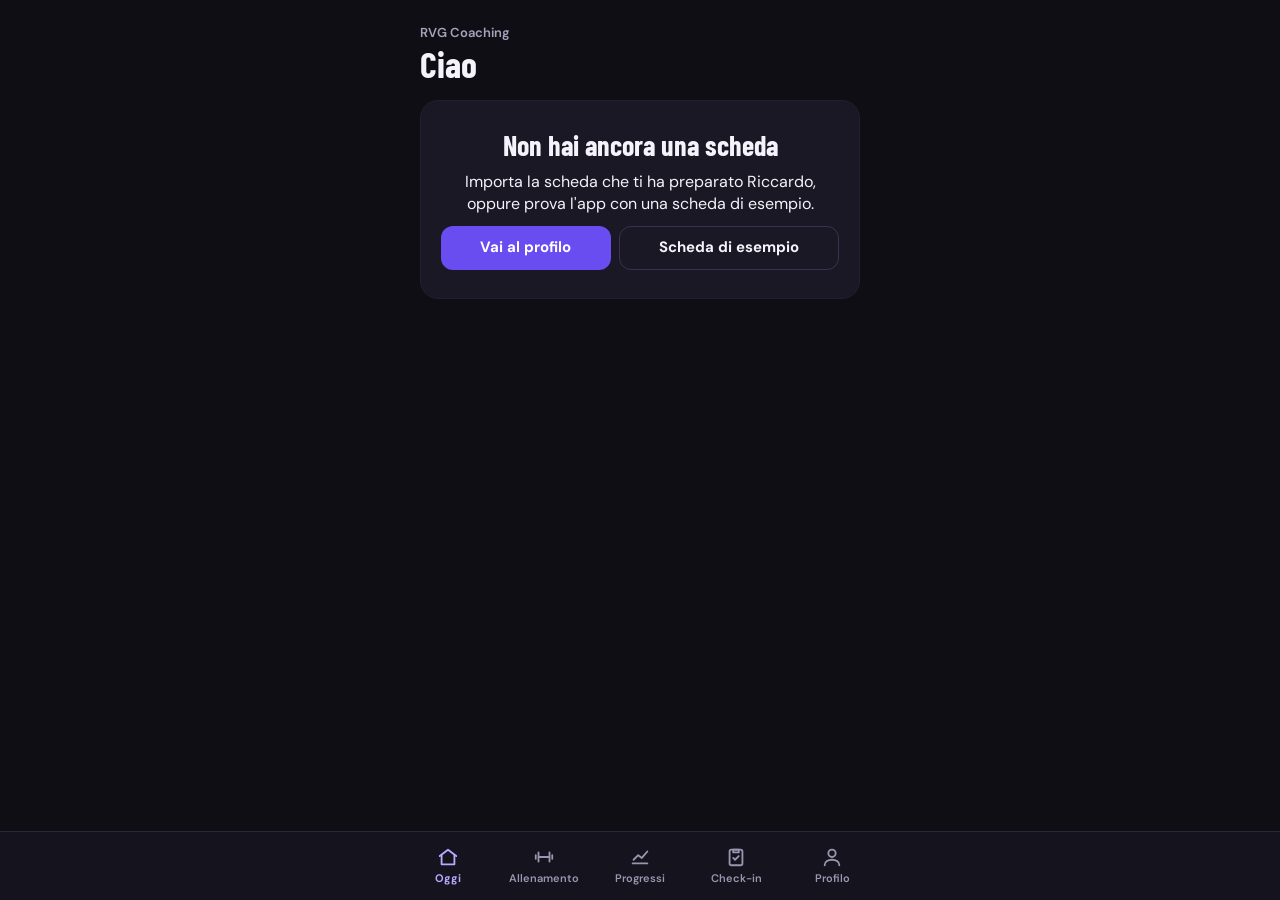
==== index.html @ db29c50b "Add files via upload" ====
<!DOCTYPE html>
<html lang="it" data-tema="originale">
<head>
<meta charset="utf-8">
<meta name="viewport" content="width=device-width, initial-scale=1, viewport-fit=cover">
<!-- colore della barra del browser sul telefono: cambia con lo stile scelto (js/temi.js) -->
<meta name="theme-color" content="#0F0E14">
<title>RVG Coaching</title>
<link rel="manifest" href="manifest.json">
<link rel="icon" href="icon-192.png">
<link rel="apple-touch-icon" href="icon-192.png">
<!-- per iPhone/iPad quando l'app è aggiunta alla schermata Home -->
<meta name="apple-mobile-web-app-capable" content="yes">
<meta name="mobile-web-app-capable" content="yes">
<meta name="apple-mobile-web-app-title" content="RVG Coaching">
<meta name="apple-mobile-web-app-status-bar-style" content="black-translucent">
<meta name="description" content="La tua scheda di allenamento: registra le serie, guarda i progressi e manda il check-in al coach.">
<link rel="stylesheet" href="css/base.css">
<link rel="stylesheet" href="css/temi.css">
</head>
<body>
<main id="app"></main>
<nav class="schede" aria-label="Sezioni"><div class="dentro" id="schede"></div></nav>
<!-- finestra per conferme e modifiche -->
<div id="modale"></div>
<!-- avvisi temporanei (es. "Scheda importata"); role="status" li fa leggere ai lettori di schermo -->
<div id="avviso" role="status" aria-live="polite"></div>
<input type="file" id="scegliFile" accept="application/json,.json" hidden>
<!-- type="module": il file può importare funzioni dagli altri file in js/ -->
<script type="module" src="js/app.js"></script>
</body>
</html>
---- css/base.css ----
/* BASE: forma e disposizione di tutto, uguali per ogni stile.
   I colori, i caratteri e gli angoli NON sono scritti qui: si usano delle "variabili"
   (es. var(--sfondo)) che ogni stile definisce nel file temi.css.
   Così cambiare stile vuol dire cambiare solo i valori delle variabili. */

/* ---------- caratteri (file nella cartella fonts/, si scaricano solo quelli dello stile in uso) ---------- */
@font-face { font-family: 'DM Sans'; src: url('../fonts/dm-sans-latin-variabile.woff2') format('woff2'); font-weight: 100 1000; font-display: swap; }
@font-face { font-family: 'Barlow Condensed'; src: url('../fonts/barlow-condensed-latin-700.woff2') format('woff2'); font-weight: 700; font-display: swap; }
@font-face { font-family: 'Zen Kaku Gothic New'; src: url('../fonts/zen-kaku-gothic-new-latin-400.woff2') format('woff2'); font-weight: 400; font-display: swap; }
@font-face { font-family: 'Zen Kaku Gothic New'; src: url('../fonts/zen-kaku-gothic-new-latin-700.woff2') format('woff2'); font-weight: 700; font-display: swap; }
/* Yuji Boku è un carattere a pennello: bello per i titoli, ma il suo "1" si confonde con il "7".
   Per questo le cifre (U+0030-0039) sono escluse: i numeri usano il carattere successivo dell'elenco. */
@font-face { font-family: 'Yuji Boku'; src: url('../fonts/yuji-boku-latin-400.woff2') format('woff2'); font-weight: 400; font-display: swap; unicode-range: U+0020-002F, U+003A-024F, U+2000-206F; }
/* i 7 caratteri giapponesi usati dallo stile Inchiostro (一二三四五力済): "unicode-range" dice al browser
   di usare questo file solo per quei caratteri */
@font-face { font-family: 'Yuji Boku'; src: url('../fonts/yuji-boku-kanji.woff2') format('woff2'); font-weight: 400; font-display: swap; unicode-range: U+4E00, U+4E8C, U+4E09, U+56DB, U+4E94, U+529B, U+6E08; }
@font-face { font-family: 'Cinzel'; src: url('../fonts/cinzel-latin-variabile.woff2') format('woff2'); font-weight: 400 900; font-display: swap; }
@font-face { font-family: 'Barlow Semi Condensed'; src: url('../fonts/barlow-semi-condensed-latin-400.woff2') format('woff2'); font-weight: 400; font-display: swap; }
@font-face { font-family: 'Barlow Semi Condensed'; src: url('../fonts/barlow-semi-condensed-latin-700.woff2') format('woff2'); font-weight: 700; font-display: swap; }
@font-face { font-family: 'Bangers'; src: url('../fonts/bangers-latin-400.woff2') format('woff2'); font-weight: 400; font-display: swap; }
@font-face { font-family: 'Nunito Sans'; src: url('../fonts/nunito-sans-latin-variabile.woff2') format('woff2'); font-weight: 200 1000; font-display: swap; }

/* ---------- pagina ---------- */
*, *::before, *::after { box-sizing: border-box; }
html { -webkit-text-size-adjust: 100%; }
body {
  margin: 0;
  background: var(--sfondo);
  background-image: var(--trama, none);
  color: var(--testo);
  font-family: var(--f-testo);
  font-size: 16px;
  line-height: 1.4;
  -webkit-tap-highlight-color: transparent;
}
body.con-modale { overflow: hidden; }
h1, h2, p { margin: 0; }
button, input, select, textarea { font: inherit; color: inherit; }
button { cursor: pointer; }
a { color: var(--accento-testo); }

/* nascosto alla vista ma letto dai lettori di schermo */
.sr-only { position: absolute; width: 1px; height: 1px; overflow: hidden; clip-path: inset(50%); white-space: nowrap; }

/* il contorno che compare quando ci si muove con la tastiera */
:focus-visible { outline: 3px solid var(--accento-testo); outline-offset: 2px; }

/* lo schermo dell'app: una colonna larga al massimo come un telefono grande */
#app {
  max-width: 480px;
  margin: 0 auto;
  padding: calc(24px + env(safe-area-inset-top)) 20px calc(104px + env(safe-area-inset-bottom));
  display: flex;
  flex-direction: column;
  gap: 16px;
  min-height: 100vh;
}

/* ---------- testi ---------- */
.intestazione { display: flex; flex-direction: column; gap: 2px; }
.sopra { font-size: 13px; color: var(--tenue); font-weight: 600; letter-spacing: var(--lettere-sopra, 0); text-transform: var(--maiuscolo-sopra, none); }
h1 { font-family: var(--f-titoli); font-size: var(--misura-h1, 36px); font-weight: var(--peso-titoli); letter-spacing: var(--lettere-titoli, 0); text-transform: var(--maiuscolo, none); line-height: 1.1; }
h2 { font-family: var(--f-titoli); font-size: var(--misura-h2, 28px); font-weight: var(--peso-titoli); letter-spacing: var(--lettere-titoli, 0); line-height: 1.15; }
.decoro-titolo { display: none; }
.titolo-sezione { font-size: 20px; margin-top: 8px; }
.tenue { color: var(--tenue); }
.piccolo { font-size: 13px; }
.forte { font-weight: 700; }
.centrato { text-align: center; }
.accento { color: var(--accento-testo); font-weight: 700; }
.positivo { color: var(--positivo); font-weight: 700; }
.avviso { color: var(--avviso); font-weight: 700; }
.etichetta { font-size: 12px; font-weight: 700; color: var(--accento-testo); letter-spacing: 1.5px; text-transform: uppercase; }
.numero-grande { font-family: var(--f-titoli); font-size: 28px; font-weight: var(--peso-titoli); line-height: 1.1; }
.numero-grande.record { color: var(--record); }
.numero-enorme { font-family: var(--f-titoli); font-size: 40px; font-weight: var(--peso-titoli); line-height: 1; }

/* ---------- schede (i riquadri) ---------- */
.scheda {
  background: var(--sup);
  border: var(--bordo-scheda);
  border-radius: var(--raggio);
  padding: 16px;
  display: flex;
  flex-direction: column;
  gap: 10px;
  clip-path: var(--taglio, none);
}
.scheda.in-evidenza { border: var(--bordo-evidenza, var(--bordo-scheda)); box-shadow: var(--ombra-evidenza, none); padding: 18px; gap: 12px; }
.scheda.vuoto { text-align: center; padding: 28px 20px; }

/* ---------- bottoni ---------- */
.bottone {
  min-height: 44px;
  padding: 0 16px;
  border-radius: var(--raggio-p);
  border: var(--bordo-bottone);
  background: transparent;
  color: var(--testo);
  font-weight: 700;
  font-size: 15px;
  display: inline-flex;
  align-items: center;
  justify-content: center;
  gap: 8px;
  text-decoration: none;
  text-align: center;
}
.bottone.primario { background: var(--accento); color: var(--su-accento); border: var(--bordo-primario, 0); clip-path: var(--taglio-p, none); }
.bottone.grande { min-height: 54px; width: 100%; font-size: 16px; font-family: var(--f-bottone, inherit); letter-spacing: var(--lettere-bottone, 0); font-weight: var(--peso-bottone, 700); box-shadow: var(--ombra-bottone, none); }
.bottone.primario.grande { font-size: var(--misura-bottone, 16px); }
.bottone.piccolo { min-height: 44px; font-size: 14px; padding: 0 12px; }
.bottone.pericolo { color: var(--pericolo); border-color: var(--pericolo); }
.bottone.salvato { background: var(--ok); color: var(--su-ok); }
.riga-bottoni { display: flex; gap: 8px; flex-wrap: wrap; justify-content: center; }
.riga-bottoni .bottone { flex: 1 1 auto; }
.colonna-bottoni { display: flex; flex-direction: column; gap: 8px; }

/* ---------- campi ---------- */
.campo {
  height: 44px;
  min-width: 0;
  width: 100%;
  border-radius: var(--raggio-p);
  border: var(--bordo-campo);
  background: var(--sfondo-campo);
  color: var(--testo);
  font-size: 17px;
  font-weight: 700;
  text-align: center;
  padding: 0 4px;
}
.campo::placeholder { color: var(--segnaposto); font-weight: 600; opacity: 1; }
.campo[aria-invalid="true"] { border-color: var(--pericolo); color: var(--pericolo); }
.campo.largo { height: 48px; font-size: 18px; padding: 0 14px; }
.campo.sinistra { text-align: left; }
.campo.testo { height: auto; text-align: left; font-size: 15px; font-weight: 400; padding: 10px 12px; resize: vertical; line-height: 1.4; }
.campo.scelta { width: auto; text-align: left; font-size: 14px; padding: 0 10px; }
.campo.scelta.larga { width: 100%; height: 48px; font-size: 15px; }
.etichetta-campo { font-size: 14px; font-weight: 700; display: flex; flex-direction: column; gap: 6px; }
.riga-campo { display: flex; align-items: center; gap: 10px; }

/* ---------- Oggi ---------- */
.striscia-giorni { display: grid; gap: 8px; }
.giorno {
  background: var(--sup);
  border: var(--bordo-scheda);
  border-radius: var(--raggio-p);
  color: var(--testo);
  padding: 8px 2px;
  min-height: 78px;
  display: flex;
  flex-direction: column;
  align-items: center;
  justify-content: center;
  gap: 1px;
  clip-path: var(--taglio-p, none);
}
.giorno-stato { font-size: 11px; font-weight: 700; letter-spacing: 1px; text-transform: uppercase; color: var(--tenue); min-height: 14px; }
.giorno-numero { font-family: var(--f-titoli); font-size: 22px; font-weight: var(--peso-titoli); line-height: 1.1; }
.giorno-nome { font-size: 11px; color: var(--tenue); max-width: 100%; overflow: hidden; text-overflow: ellipsis; white-space: nowrap; }
.giorno.attuale { background: var(--accento); color: var(--su-accento); border-color: var(--accento); }
.giorno.attuale .giorno-stato, .giorno.attuale .giorno-nome { color: var(--su-accento); }
.giorno.fatto .giorno-stato { color: var(--positivo); }
.elenco-esercizi { display: flex; flex-direction: column; gap: 6px; }
.riga-esercizio { display: flex; justify-content: space-between; gap: 12px; font-size: 15px; }
.riga-esercizio span:last-child { white-space: nowrap; }
.nota-coach { display: flex; gap: 12px; background: var(--sup2); border-radius: var(--raggio-p); padding: 14px; clip-path: var(--taglio-p, none); }
.nota-coach p { font-size: 14px; line-height: 1.45; }
.nota-titolo { font-weight: 700; margin-bottom: 2px; }
.sigillo { width: 38px; height: 38px; flex-shrink: 0; border-radius: var(--raggio-sigillo, 50%); background: var(--sfondo-sigillo); color: var(--testo-sigillo); border: var(--bordo-sigillo, 0); display: flex; align-items: center; justify-content: center; font-family: var(--f-titoli); font-weight: 700; font-size: 18px; }
.due-tessere { display: grid; grid-template-columns: repeat(2, minmax(0, 1fr)); gap: 12px; }
.tessera { background: var(--sup); border: var(--bordo-scheda); border-radius: var(--raggio-p); padding: 14px; color: var(--testo); text-align: left; display: flex; flex-direction: column; gap: 3px; clip-path: var(--taglio-p, none); }

/* ---------- Allenamento ---------- */
.testa-allenamento { display: flex; flex-direction: column; gap: 12px; }
.testa-riga { display: flex; justify-content: space-between; align-items: flex-end; gap: 12px; }
.avanzamento { display: flex; flex-direction: column; gap: 6px; }
.avanzamento-conto { font-family: var(--f-titoli); font-size: 20px; font-weight: var(--peso-titoli); color: var(--accento-testo); }
.barra { height: 8px; border-radius: var(--raggio-barra, 4px); background: var(--sup2); overflow: hidden; }
.barra span { display: block; height: 100%; background: var(--accento-vivo, var(--accento)); border-radius: inherit; transition: width .25s; }
.pillole { display: flex; gap: 8px; overflow-x: auto; padding-bottom: 2px; }
.pillola { min-height: 44px; padding: 0 14px; border-radius: var(--raggio-pillola, 22px); border: var(--bordo-bottone); background: transparent; color: var(--testo); font-size: 14px; font-weight: 600; white-space: nowrap; flex-shrink: 0; }
.pillola.attiva { background: var(--accento); color: var(--su-accento); border-color: var(--accento); font-weight: 700; }
.pillola.fatta:not(.attiva) { color: var(--positivo); }
.elenco-voci { display: flex; flex-direction: column; gap: 10px; }
.voce { background: var(--sup); border: var(--bordo-scheda); border-radius: var(--raggio); clip-path: var(--taglio, none); }
.voce.aperta { border: var(--bordo-aperta, var(--bordo-scheda)); box-shadow: var(--ombra-aperta, none); background: var(--sup-aperta, var(--sup)); }
.voce-testa { width: 100%; min-height: 64px; padding: 10px 14px; background: transparent; border: 0; color: var(--testo); display: flex; align-items: center; gap: 12px; text-align: left; }
.voce-numero { width: 32px; height: 32px; flex-shrink: 0; border-radius: var(--raggio-sigillo, 50%); background: var(--sup2); border: var(--bordo-numero, 0); display: flex; align-items: center; justify-content: center; font-family: var(--f-titoli); font-size: 15px; font-weight: 700; }
.voce.completa .voce-numero { background: var(--ok); color: var(--su-ok); border-color: var(--ok); }
.voce-testi { flex-grow: 1; min-width: 0; display: flex; flex-direction: column; gap: 2px; }
.voce-nome { font-size: 15px; font-weight: 700; }
.voce-riassunto { font-size: 13px; color: var(--tenue); }
.voce-freccia { font-size: 20px; color: var(--tenue); font-weight: 700; }
.voce-corpo { padding: 0 14px 16px; display: flex; flex-direction: column; gap: 10px; }
.nota-in-scheda { background: var(--sup2); border-radius: var(--raggio-p); padding: 10px 12px; font-size: 14px; line-height: 1.4; }
.nota-in-scheda strong { color: var(--avviso); }
.serie { display: grid; grid-template-columns: 30px minmax(0, 1fr) minmax(0, 1fr) minmax(0, 1fr) 48px; gap: 8px; align-items: center; }
.serie.testata { font-size: 11px; font-weight: 700; letter-spacing: 1px; text-transform: uppercase; color: var(--tenue); text-align: center; }
.serie.testata span:first-child { text-align: left; }
.serie-numero { font-family: var(--f-titoli); font-size: 20px; font-weight: 700; color: var(--tenue); }
.serie.fatta .campo { background: var(--sfondo-campo-fatto); }
.spunta { width: 48px; height: 44px; border-radius: var(--raggio-spunta, var(--raggio-p)); border: var(--bordo-spunta); background: transparent; color: var(--segnaposto); display: flex; align-items: center; justify-content: center; font-family: var(--f-titoli); font-size: 20px; }
.serie.fatta .spunta { background: var(--ok); color: var(--su-ok); border-color: var(--ok); transform: var(--rotazione-fatto, none); }
.suggerimento { border-radius: var(--raggio-p); padding: 10px 12px; font-size: 13px; font-weight: 700; }
.suggerimento.su { background: var(--sfondo-su); color: var(--testo-su); }
.suggerimento.giu { background: var(--sfondo-giu); color: var(--testo-giu); }
.griglia-modulo { display: grid; grid-template-columns: repeat(3, minmax(0, 1fr)); gap: 10px; }
.griglia-modulo label { font-size: 13px; font-weight: 700; display: flex; flex-direction: column; gap: 4px; }

/* indicatore a cerchio (stile Inchiostro) e a rotta (stile Avventura) */
.cerchio { width: 76px; height: 76px; position: relative; display: flex; align-items: center; justify-content: center; font-family: var(--f-titoli); font-size: 18px; margin-left: auto; }
.cerchio svg { position: absolute; inset: 0; transform: rotate(-100deg); }
.cerchio-fondo { fill: none; stroke: var(--sup2); stroke-width: 6; }
.cerchio-pieno { fill: none; stroke: var(--testo); stroke-width: 7; stroke-linecap: round; }
.cerchio span { position: relative; }
.rotta { display: flex; flex-direction: column; gap: 2px; }
.rotta-conto { font-family: var(--f-titoli); font-size: 24px; letter-spacing: 1px; color: var(--avviso-su-fascia, var(--accento-testo)); align-self: flex-end; }
.rotta-linea { position: relative; height: 30px; }
.rotta-linea::before { content: ''; position: absolute; left: 0; right: 24px; top: 15px; border-top: 2px dashed var(--rotta-vuota); }
.rotta-fatta { position: absolute; left: 0; top: 15px; height: 2px; background: var(--rotta-piena); }
.rotta-nave { position: absolute; top: 0; width: 28px; height: 28px; transition: left .3s; }
.rotta-arrivo { position: absolute; right: 0; top: 4px; color: var(--rotta-piena); }

/* ---------- Progressi ---------- */
.testa-grafico { display: flex; justify-content: space-between; align-items: flex-end; gap: 12px; }
.grafico { width: 100%; height: auto; display: block; }
.grafico .griglia { stroke: var(--bordo-griglia); stroke-width: 1; }
.grafico .asse { fill: var(--tenue); font-size: 10px; font-family: var(--f-testo); font-weight: 600; }
.grafico .linea-grafico { fill: none; stroke: var(--linea-grafico); stroke-width: var(--spessore-grafico, 2.5); stroke-linejoin: round; stroke-linecap: round; stroke-dasharray: var(--tratto-grafico, none); }
.grafico .segno-record { fill: var(--record); stroke: var(--sup); stroke-width: 2; }
.grafico .segno-record.linea { fill: none; stroke: var(--record); stroke-width: 4; stroke-linecap: round; }
.grafico .segno-oggi { fill: var(--segno-oggi); stroke: var(--bordo-segno-oggi, var(--sup)); stroke-width: 2; }
.legenda { display: flex; flex-wrap: wrap; align-items: center; gap: 6px 8px; font-size: 12px; color: var(--tenue); }
.punto { width: 10px; height: 10px; border-radius: 50%; display: inline-block; }
.punto.record { background: var(--record); }
.punto.oggi { background: var(--segno-oggi); border: 2px solid var(--bordo-segno-oggi, var(--segno-oggi)); margin-left: 8px; }
.elenco-storia { padding: 4px 16px; gap: 0; }
.riga-storia { display: flex; justify-content: space-between; gap: 12px; padding: 12px 0; font-size: 14px; border-bottom: 1px solid var(--bordo-griglia); }
.riga-storia:last-child { border-bottom: 0; }
.riga-storia span:last-child { text-align: right; }

/* ---------- Check-in ---------- */
.voti { gap: 16px; }
.voto { display: flex; flex-direction: column; gap: 8px; }
.voto-testa { display: flex; justify-content: space-between; align-items: baseline; gap: 8px; font-size: 14px; }
.voto-bottoni { display: grid; grid-template-columns: repeat(5, minmax(0, 1fr)); gap: 8px; }
.voto-bottone { height: 44px; border-radius: var(--raggio-pillola, var(--raggio-p)); border: var(--bordo-campo); background: var(--sfondo-campo); color: var(--testo); font-family: var(--f-titoli); font-size: 19px; font-weight: 700; }
.voto-bottone.scelto { background: var(--accento); color: var(--su-accento); border-color: var(--accento); }

/* ---------- Profilo ---------- */
.stili { display: grid; grid-template-columns: repeat(2, minmax(0, 1fr)); gap: 10px; }
.stile { background: var(--sup); border: var(--bordo-scheda); border-radius: var(--raggio-p); padding: 12px; color: var(--testo); text-align: left; display: flex; flex-direction: column; gap: 6px; min-height: 108px; }
.stile.scelto { outline: 3px solid var(--accento-testo); outline-offset: 1px; }
.stile-colori { display: flex; height: 26px; border-radius: 6px; overflow: hidden; border: 1px solid var(--bordo-griglia); }
.stile-colori span { flex: 1; }
.stile-nome { font-weight: 700; font-size: 15px; }
.stile-descrizione { font-size: 12px; color: var(--tenue); line-height: 1.3; }

/* ---------- barra in basso ---------- */
.schede {
  position: fixed; left: 0; right: 0; bottom: 0; z-index: 5;
  background: var(--sfondo-nav);
  border-top: var(--bordo-nav);
  padding-bottom: env(safe-area-inset-bottom);
}
.schede .dentro { max-width: 480px; margin: 0 auto; display: grid; grid-template-columns: repeat(5, minmax(0, 1fr)); height: 68px; }
.tab { background: transparent; border: 0; color: var(--nav-testo); font-size: 11px; font-weight: 600; display: flex; flex-direction: column; align-items: center; justify-content: center; gap: 3px; letter-spacing: var(--lettere-nav, 0); text-transform: var(--maiuscolo-nav, none); padding: 0 2px; }
.tab.attiva { color: var(--nav-attivo); font-weight: 700; }

/* ---------- finestra sopra l'app ---------- */
.velo { position: fixed; inset: 0; background: rgba(0, 0, 0, .6); z-index: 20; }
.finestra {
  position: fixed; left: 50%; bottom: 0; transform: translateX(-50%); z-index: 21;
  width: 100%; max-width: 480px; max-height: 90vh; overflow-y: auto;
  background: var(--sup-finestra, var(--sup)); color: var(--testo);
  border: var(--bordo-scheda); border-bottom: 0;
  border-radius: var(--raggio) var(--raggio) 0 0;
  padding: 22px 20px calc(22px + env(safe-area-inset-bottom));
  display: flex; flex-direction: column; gap: 14px;
}
.finestra h2 { font-size: 24px; }
.finestra form { display: flex; flex-direction: column; gap: 14px; }

/* ---------- avvisi temporanei ---------- */
#avviso {
  position: fixed; left: 50%; bottom: calc(84px + env(safe-area-inset-bottom)); transform: translateX(-50%) translateY(20px);
  z-index: 30; width: calc(100% - 32px); max-width: 448px;
  background: var(--testo); color: var(--sfondo);
  border-radius: 12px; padding: 12px 14px; font-size: 14px; font-weight: 600;
  display: flex; align-items: center; justify-content: space-between; gap: 12px;
  opacity: 0; pointer-events: none; transition: opacity .2s, transform .2s;
}
#avviso.visibile { opacity: 1; transform: translateX(-50%); pointer-events: auto; }
#avviso .bottone { border: 2px solid var(--sfondo); color: var(--sfondo); flex-shrink: 0; }
/* con una finestra aperta l'avviso si nasconde, per non coprirne i bottoni */
body.con-modale #avviso { display: none; }

/* chi ha chiesto al telefono "meno animazioni" non le vede */
@media (prefers-reduced-motion: reduce) { * { transition: none !important; } }
---- css/temi.css ----
/* GLI STILI: ogni blocco [data-tema="…"] dà un valore alle variabili usate in base.css.
   Lo stile attivo è scritto sull'elemento <html> (lo fa applicaTema in js/temi.js).
   In fondo a ogni blocco ci sono le poche decorazioni proprie di quello stile. */

/* ================= ORIGINALE: scuro con il viola RVG ================= */
:root, [data-tema="originale"] {
  --sfondo: #0F0E14; --sup: #1A1824; --sup2: #24212F;
  --testo: #F4F2FA; --tenue: #A8A3BA; --segnaposto: #8580A0;
  --accento: #6A4DF0; --su-accento: #FFFFFF; --accento-testo: #B9A8FF; --accento-vivo: #8E72FF;
  --ok: #44D19A; --su-ok: #0F0E14; --positivo: #44D19A; --avviso: #FFB347; --pericolo: #FF8A7A; --record: #FFB347;
  --f-titoli: 'Barlow Condensed', 'Arial Narrow', sans-serif; --f-testo: 'DM Sans', system-ui, sans-serif; --peso-titoli: 700;
  --raggio: 18px; --raggio-p: 12px;
  --bordo-scheda: 1px solid #221F2E; --bordo-evidenza: 1px solid #3A3350; --bordo-aperta: 1px solid #4B3D7A;
  --bordo-bottone: 1px solid #3A3350; --bordo-campo: 1px solid #2E2A3D; --bordo-spunta: 1px solid #3A3350;
  --sfondo-campo: #24212F; --sfondo-campo-fatto: #1C2A24;
  --sfondo-sigillo: #2E2A3D; --testo-sigillo: #FFB347;
  --sfondo-su: #16302A; --testo-su: #5BE3AC; --sfondo-giu: #3A2416; --testo-giu: #FFB347;
  --bordo-griglia: #2A2738; --linea-grafico: #8E72FF; --segno-oggi: #F4F2FA;
  --sfondo-nav: #15131D; --bordo-nav: 1px solid #2A2738; --nav-testo: #9B95B0; --nav-attivo: #B9A8FF;
}

/* ================= INCHIOSTRO: pennello nero su carta ================= */
[data-tema="inchiostro"] {
  --sfondo: #F3EEE3; --sup: #F8F4EB; --sup2: #E9E1D0;
  --testo: #141210; --tenue: #5A554D; --segnaposto: #7D766A;
  --accento: #141210; --su-accento: #F3EEE3; --accento-testo: #B3261E; --accento-vivo: #141210;
  --ok: #B3261E; --su-ok: #F3EEE3; --positivo: #B3261E; --avviso: #B3261E; --pericolo: #B3261E; --record: #B3261E;
  --f-titoli: 'Yuji Boku', 'Zen Kaku Gothic New', system-ui, sans-serif; --f-testo: 'Zen Kaku Gothic New', system-ui, sans-serif; --peso-titoli: 400;
  --misura-h1: 40px; --lettere-sopra: 2px; --maiuscolo-sopra: uppercase;
  --raggio: 2px; --raggio-p: 2px; --raggio-sigillo: 3px; --raggio-pillola: 2px;
  --bordo-scheda: 1px solid #CFC6B4; --bordo-evidenza: 2px solid #141210; --bordo-aperta: 2px solid #141210;
  --bordo-bottone: 1.5px solid #141210; --bordo-campo: 1.5px solid #141210; --bordo-spunta: 2px solid #141210;
  --bordo-numero: 1.5px solid #141210;
  --sfondo-campo: transparent; --sfondo-campo-fatto: #EBE3D2;
  --sfondo-sigillo: transparent; --testo-sigillo: #B3261E; --bordo-sigillo: 2px solid #B3261E;
  --sfondo-su: #F4DAD4; --testo-su: #7E1A14; --sfondo-giu: #E4DED2; --testo-giu: #3D3830;
  --bordo-griglia: #DCD3C2; --linea-grafico: #141210; --spessore-grafico: 3.5; --segno-oggi: #F3EEE3; --bordo-segno-oggi: #141210;
  --sfondo-nav: #EDE6D8; --bordo-nav: 2px solid #141210; --nav-testo: #5A554D; --nav-attivo: #B3261E;
  --lettere-bottone: 1px; --rotazione-fatto: rotate(-6deg);
}
[data-tema="inchiostro"] .voce-numero { background: transparent; }
/* i numeri grandi usano il carattere del testo (vedi nota su Yuji Boku in base.css): in grassetto si leggono meglio */
[data-tema="inchiostro"] .numero-grande, [data-tema="inchiostro"] .numero-enorme, [data-tema="inchiostro"] .cerchio, [data-tema="inchiostro"] .serie-numero, [data-tema="inchiostro"] .voto-bottone { font-weight: 700; }
[data-tema="inchiostro"] .intestazione { position: relative; }
/* pennellata sotto il titolo: un piccolo disegno SVG usato come sfondo */
[data-tema="inchiostro"] .decoro-titolo {
  display: block; width: 170px; height: 12px;
  background: url("data:image/svg+xml,%3Csvg xmlns='http://www.w3.org/2000/svg' viewBox='0 0 170 12'%3E%3Cpath d='M2 8C40 3 90 2 168 5L166 8C100 7 50 8 4 10Z' fill='%23141210'/%3E%3C/svg%3E") no-repeat left center / contain;
}
/* timbro rosso con il carattere "forza" accanto al saluto */
[data-tema="inchiostro"] #app[data-vista="oggi"] .intestazione::after {
  content: '力'; position: absolute; right: 0; top: 4px; width: 46px; height: 46px;
  background: #B3261E; color: #F3EEE3; border-radius: 4px; transform: rotate(-4deg);
  display: flex; align-items: center; justify-content: center; font-family: 'Yuji Boku', serif; font-size: 26px;
}

/* ================= DARK FANTASY: nero ferro e rosso sangue ================= */
[data-tema="dark"] {
  --sfondo: #0B0A0A; --sup: #18171A; --sup2: #252428; --sup-aperta: #1E1D21;
  /* trama a tratteggio diagonale, come le ombre dei fumetti */
  --trama: repeating-linear-gradient(135deg, rgba(236, 230, 218, .025) 0px, rgba(236, 230, 218, .025) 1px, transparent 1px, transparent 6px);
  --testo: #ECE6DA; --tenue: #A39D92; --segnaposto: #827C72;
  --accento: #A3141B; --su-accento: #ECE6DA; --accento-testo: #E8545B; --accento-vivo: #A3141B;
  --ok: #A3141B; --su-ok: #ECE6DA; --positivo: #D9A441; --avviso: #D9A441; --pericolo: #E8545B; --record: #D9A441;
  --f-titoli: 'Cinzel', 'Times New Roman', serif; --f-testo: 'Barlow Semi Condensed', 'Arial Narrow', sans-serif; --peso-titoli: 900;
  --misura-h1: 32px; --misura-h2: 24px; --lettere-titoli: 1px; --maiuscolo: uppercase; --lettere-sopra: 3px; --maiuscolo-sopra: uppercase;
  --raggio: 0px; --raggio-p: 0px; --raggio-sigillo: 0px; --raggio-pillola: 0px; --raggio-barra: 0px;
  --bordo-scheda: 0; --bordo-bottone: 1px solid #45424A; --bordo-campo: 1px solid #45424A; --bordo-spunta: 1px solid #45424A;
  --sfondo-campo: #121114; --sfondo-campo-fatto: #2A1416;
  --sfondo-sigillo: #2C2A30; --testo-sigillo: #D9A441;
  --sfondo-su: #3A2A10; --testo-su: #E9BB5E; --sfondo-giu: #2A1416; --testo-giu: #F07A80;
  --bordo-griglia: #2C2A30; --linea-grafico: #E8545B; --segno-oggi: #ECE6DA;
  --sfondo-nav: #0F0E10; --bordo-nav: 1px solid #A3141B; --nav-testo: #A39D92; --nav-attivo: #E8545B;
  --lettere-nav: .5px; --maiuscolo-nav: uppercase;
  --f-bottone: 'Cinzel', serif; --peso-bottone: 900; --lettere-bottone: 2px;
  /* angoli tagliati: clip-path "ritaglia" la forma del riquadro */
  --taglio: polygon(14px 0, 100% 0, 100% calc(100% - 14px), calc(100% - 14px) 100%, 0 100%, 0 14px);
  --taglio-p: polygon(9px 0, 100% 0, 100% calc(100% - 9px), calc(100% - 9px) 100%, 0 100%, 0 9px);
  --sup-finestra: #18171A;
}
[data-tema="dark"] .finestra { border: 1px solid #45424A; border-bottom: 0; }
[data-tema="dark"] .stile.scelto { outline-offset: -3px; }
/* crepa rossa sotto il titolo */
[data-tema="dark"] .decoro-titolo {
  display: block; width: 100%; height: 10px; margin-top: 4px;
  background: url("data:image/svg+xml,%3Csvg xmlns='http://www.w3.org/2000/svg' viewBox='0 0 350 10' preserveAspectRatio='none'%3E%3Cpolyline points='0,5 40,4 52,8 70,2 110,5 128,3 150,7 190,4 214,6 240,2 280,5 300,8 322,4 350,5' fill='none' stroke='%23A3141B' stroke-width='2'/%3E%3C/svg%3E") no-repeat center / 100% 100%;
}

/* ================= AVVENTURA: carta nautica, oceano e rotte ================= */
[data-tema="avventura"] {
  --sfondo: #F2E3C4; --sup: #FFF8EA; --sup2: #E6D3AE;
  --testo: #2A1E12; --tenue: #6B5537; --segnaposto: #8A7450;
  --accento: #C24E1A; --su-accento: #FFF8EA; --accento-testo: #1E5A8C; --accento-vivo: #1E5A8C;
  --ok: #1E5A8C; --su-ok: #FFF8EA; --positivo: #1E5A8C; --avviso: #B8461A; --pericolo: #A8321A; --record: #C24E1A;
  --f-titoli: 'Bangers', 'Impact', sans-serif; --f-testo: 'Nunito Sans', system-ui, sans-serif; --peso-titoli: 400;
  --misura-h1: 44px; --misura-h2: 30px; --lettere-titoli: 1.5px; --lettere-sopra: 1.5px; --maiuscolo-sopra: uppercase;
  --raggio: 16px; --raggio-p: 12px;
  --bordo-scheda: 2px solid #2A1E12; --bordo-evidenza: 3px solid #2A1E12; --ombra-evidenza: 5px 5px 0 #2A1E12;
  --bordo-aperta: 2px solid #2A1E12; --ombra-aperta: 4px 4px 0 #2A1E12;
  --bordo-bottone: 2px solid #2A1E12; --bordo-primario: 2px solid #2A1E12; --bordo-campo: 2px solid #CDB68C; --bordo-spunta: 2px solid #2A1E12;
  --bordo-numero: 2px solid #2A1E12; --raggio-spunta: 22px;
  --sfondo-campo: #FFFDF7; --sfondo-campo-fatto: #DCEAF5;
  --sfondo-sigillo: #1E5A8C; --testo-sigillo: #FFF8EA;
  --sfondo-su: #DCEAF5; --testo-su: #13294B; --sfondo-giu: #F6D9C6; --testo-giu: #7A2E0E;
  --bordo-griglia: #D9C7A0; --linea-grafico: #1E5A8C; --spessore-grafico: 3; --tratto-grafico: 7 4; --segno-oggi: #1E5A8C;
  --sfondo-nav: #13294B; --bordo-nav: 0; --nav-testo: #BFD2E6; --nav-attivo: #FFB27A;
  --f-bottone: 'Bangers', sans-serif; --peso-bottone: 400; --lettere-bottone: 1.5px; --misura-bottone: 24px; --ombra-bottone: 4px 4px 0 #2A1E12;
  --rotta-vuota: #8FB4D6; --rotta-piena: #FFB27A; --avviso-su-fascia: #FFB27A;
}
/* fascia blu "oceano" in alto, con il bordo a onda */
[data-tema="avventura"] .intestazione,
[data-tema="avventura"] .testa-allenamento {
  background: #1E5A8C; color: #FFF8EA; position: relative;
  margin: calc(-24px - env(safe-area-inset-top)) -20px 4px;
  padding: calc(22px + env(safe-area-inset-top)) 20px 30px;
  --testo: #FFF8EA; --tenue: #CFE3F5;
  --bordo-bottone: 2px solid #CFE3F5; --bordo-campo: 2px solid #CFE3F5; --sfondo-campo: #174A75; --positivo: #FFB27A;
}
[data-tema="avventura"] .intestazione::after,
[data-tema="avventura"] .testa-allenamento::after {
  content: ''; position: absolute; left: 0; right: 0; bottom: -1px; height: 16px;
  background: url("data:image/svg+xml,%3Csvg xmlns='http://www.w3.org/2000/svg' viewBox='0 0 96 16' preserveAspectRatio='none'%3E%3Cpath d='M0 8Q12 0 24 8T48 8T72 8T96 8V16H0Z' fill='%23F2E3C4'/%3E%3C/svg%3E") repeat-x left bottom / 96px 16px;
}
[data-tema="avventura"] .testa-allenamento .campo.scelta { color: #FFF8EA; }
[data-tema="avventura"] .testa-allenamento .campo.scelta option { color: #2A1E12; background: #FFF8EA; }
/* i giorni della settimana diventano tappe rotonde */
[data-tema="avventura"] .giorno { border-radius: 16px; }
[data-tema="avventura"] .voce-numero { background: #F2E3C4; }
[data-tema="avventura"] .grafico .segno-oggi { fill: #C24E1A; stroke: #2A1E12; }
[data-tema="avventura"] .punto.oggi { background: #C24E1A; border-color: #2A1E12; }
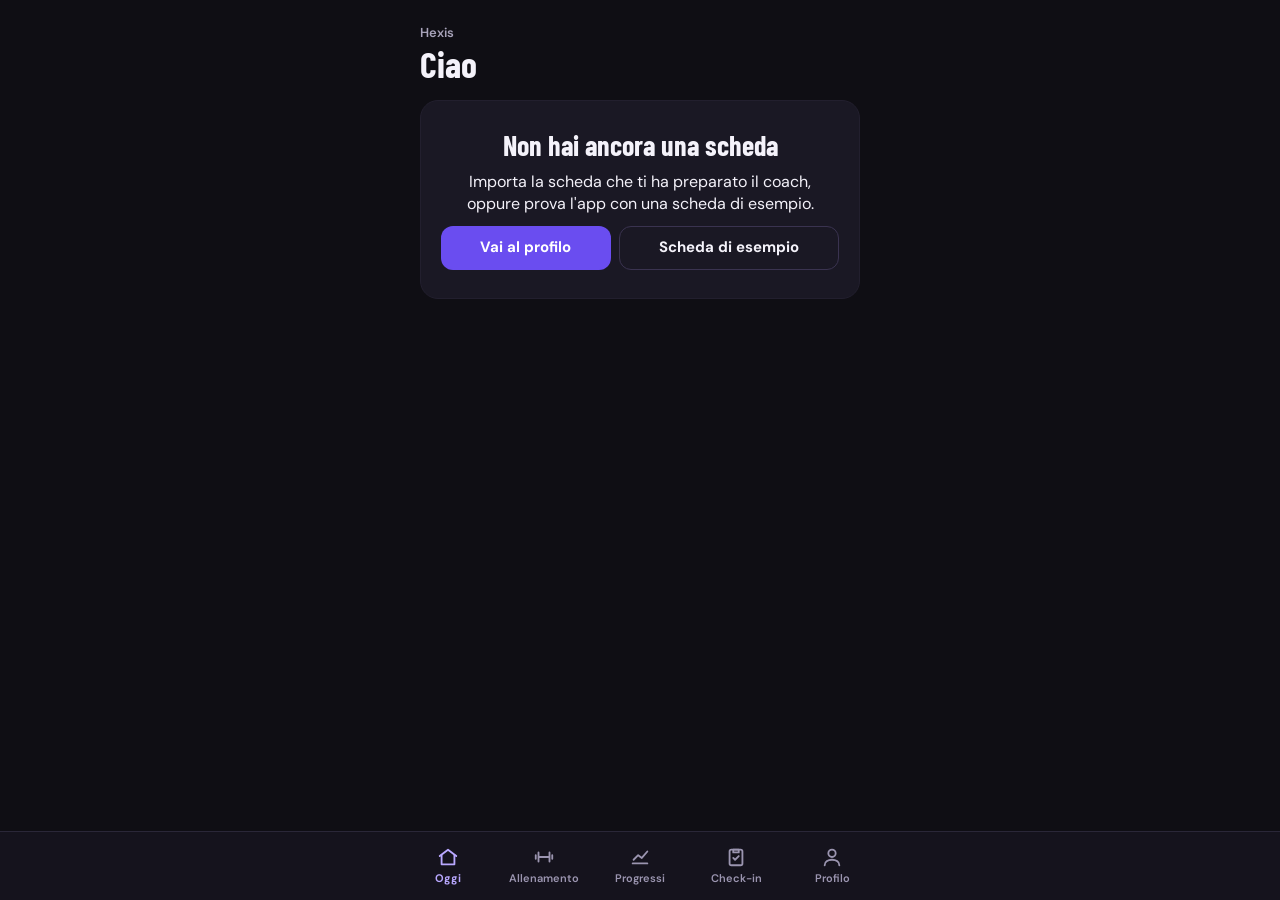
==== commit 5289f320: "Add files via upload" ====
--- a/index.html
+++ b/index.html
@@ -5,14 +5,14 @@
 <meta name="viewport" content="width=device-width, initial-scale=1, viewport-fit=cover">
 <!-- colore della barra del browser sul telefono: cambia con lo stile scelto (js/temi.js) -->
 <meta name="theme-color" content="#0F0E14">
-<title>RVG Coaching</title>
+<title>Hexis</title>
 <link rel="manifest" href="manifest.json">
 <link rel="icon" href="icon-192.png">
 <link rel="apple-touch-icon" href="icon-192.png">
 <!-- per iPhone/iPad quando l'app è aggiunta alla schermata Home -->
 <meta name="apple-mobile-web-app-capable" content="yes">
 <meta name="mobile-web-app-capable" content="yes">
-<meta name="apple-mobile-web-app-title" content="RVG Coaching">
+<meta name="apple-mobile-web-app-title" content="Hexis">
 <meta name="apple-mobile-web-app-status-bar-style" content="black-translucent">
 <meta name="description" content="La tua scheda di allenamento: registra le serie, guarda i progressi e manda il check-in al coach.">
 <link rel="stylesheet" href="css/base.css">
--- a/css/base.css
+++ b/css/base.css
@@ -18,6 +18,7 @@
 @font-face { font-family: 'Barlow Semi Condensed'; src: url('../fonts/barlow-semi-condensed-latin-400.woff2') format('woff2'); font-weight: 400; font-display: swap; }
 @font-face { font-family: 'Barlow Semi Condensed'; src: url('../fonts/barlow-semi-condensed-latin-700.woff2') format('woff2'); font-weight: 700; font-display: swap; }
 @font-face { font-family: 'Bangers'; src: url('../fonts/bangers-latin-400.woff2') format('woff2'); font-weight: 400; font-display: swap; }
+@font-face { font-family: 'Shippori Mincho B1'; src: url('../fonts/shippori-mincho-b1-latin-800.woff2') format('woff2'); font-weight: 800; font-display: swap; }
 @font-face { font-family: 'Nunito Sans'; src: url('../fonts/nunito-sans-latin-variabile.woff2') format('woff2'); font-weight: 200 1000; font-display: swap; }
 
 /* ---------- pagina ---------- */
@@ -183,6 +184,36 @@
 .pillola { min-height: 44px; padding: 0 14px; border-radius: var(--raggio-pillola, 22px); border: var(--bordo-bottone); background: transparent; color: var(--testo); font-size: 14px; font-weight: 600; white-space: nowrap; flex-shrink: 0; }
 .pillola.attiva { background: var(--accento); color: var(--su-accento); border-color: var(--accento); font-weight: 700; }
 .pillola.fatta:not(.attiva) { color: var(--positivo); }
+.pillola.aggiungi { border-style: dashed; color: var(--accento-testo); }
+.colonna-destra { display: flex; flex-direction: column; align-items: flex-end; gap: 8px; }
+/* Modifica scheda: comandi sotto ogni esercizio */
+.voce.in-modifica { border-style: dashed; }
+.voce.in-modifica .voce-testa { min-height: 56px; }
+.comandi-voce { display: grid; grid-template-columns: 44px 44px minmax(0, 1fr) auto; gap: 8px; padding: 0 14px 14px; }
+.comandi-voce .bottone { padding: 0 8px; }
+.bottone:disabled { opacity: .35; cursor: default; }
+/* Regolazione del macchinario, peso per la settimana prossima, timer */
+.voce-regolazione { font-size: 12px; color: var(--tenue); }
+.voce-regolazione:empty { display: none; }
+.nota-in-scheda.deciso strong { color: var(--positivo); }
+.riga-prossima { display: flex; align-items: center; justify-content: space-between; gap: 10px; }
+.riga-prossima .etichetta-campo { margin: 0; }
+.campo-kg { display: flex; align-items: center; gap: 6px; flex-shrink: 0; }
+.campo-kg .campo { width: 84px; }
+/* Esercizio saltato */
+.voce.saltata { opacity: .72; }
+.voce.saltata .voce-numero { background: transparent; border: 1px dashed var(--tenue); color: var(--tenue); }
+.nota-in-scheda.saltato strong { color: var(--tenue); }
+/* Lista esercizi */
+[hidden] { display: none !important; }
+.nuovo-esercizio { display: flex; flex-direction: column; gap: 12px; padding: 12px; border-radius: var(--raggio-p); background: var(--sup2); }
+.lista-esercizi { display: flex; flex-direction: column; max-height: 52vh; overflow-y: auto; margin: 4px -4px; padding: 0 4px; }
+.gruppo-titolo { font-size: 12px; font-weight: 700; letter-spacing: 1px; text-transform: uppercase; color: var(--tenue); margin: 14px 0 4px; }
+.riga-lista { display: flex; align-items: center; gap: 10px; padding: 8px 0; border-bottom: 1px solid var(--sup2); }
+.riga-lista-testi { flex-grow: 1; min-width: 0; display: flex; flex-direction: column; gap: 2px; }
+.bottone.largo { width: 100%; }
+.timer { display: flex; align-items: center; gap: 10px; flex-wrap: wrap; }
+.timer-tempo { font-family: var(--f-titoli); font-size: 20px; font-weight: 700; font-variant-numeric: tabular-nums; color: var(--accento-testo); margin-right: auto; }
 .elenco-voci { display: flex; flex-direction: column; gap: 10px; }
 .voce { background: var(--sup); border: var(--bordo-scheda); border-radius: var(--raggio); clip-path: var(--taglio, none); }
 .voce.aperta { border: var(--bordo-aperta, var(--bordo-scheda)); box-shadow: var(--ombra-aperta, none); background: var(--sup-aperta, var(--sup)); }
@@ -299,3 +330,19 @@
 
 /* chi ha chiesto al telefono "meno animazioni" non le vede */
 @media (prefers-reduced-motion: reduce) { * { transition: none !important; } }
+
+/* sincronizzazione: la riga in Oggi quando l'accesso a Google è scaduto */
+.scheda.striscia-sincro { display: flex; align-items: center; justify-content: space-between; gap: 12px; border-style: dashed; }
+.striscia-sincro p { margin: 0; }
+.striscia-sincro .bottone { flex: none; }
+
+/* Modalità coach: clienti, striscia del cliente aperto, check-in ricevuti */
+.stili.modi { grid-template-columns: minmax(0, 1fr); }
+.cliente.aperto { border: var(--bordo-aperta, var(--bordo-scheda)); box-shadow: var(--ombra-aperta, none); }
+.cliente-testa { display: flex; align-items: baseline; justify-content: space-between; gap: 12px; }
+.cliente-righe { list-style: none; margin: 0; padding: 0; display: flex; flex-direction: column; gap: 4px; color: var(--tenue); font-size: 14px; }
+.passi { margin: 0; padding-left: 1.2em; display: flex; flex-direction: column; gap: 8px; }
+.striscia-cliente { display: flex; align-items: center; justify-content: space-between; gap: 12px; padding: 8px 12px; border-radius: var(--raggio-p); background: var(--sup2); font-size: 14px; }
+.voti { display: flex; flex-wrap: wrap; gap: 6px 16px; font-size: 15px; }
+.serie .campo:disabled { opacity: 1; color: var(--testo); }
+.serie .spunta:disabled { cursor: default; }
--- a/css/temi.css
+++ b/css/temi.css
@@ -2,7 +2,7 @@
    Lo stile attivo è scritto sull'elemento <html> (lo fa applicaTema in js/temi.js).
    In fondo a ogni blocco ci sono le poche decorazioni proprie di quello stile. */
 
-/* ================= ORIGINALE: scuro con il viola RVG ================= */
+/* ================= ORIGINALE: scuro con il viola ================= */
 :root, [data-tema="originale"] {
   --sfondo: #0F0E14; --sup: #1A1824; --sup2: #24212F;
   --testo: #F4F2FA; --tenue: #A8A3BA; --segnaposto: #8580A0;
@@ -128,3 +128,47 @@
 [data-tema="avventura"] .voce-numero { background: #F2E3C4; }
 [data-tema="avventura"] .grafico .segno-oggi { fill: #C24E1A; stroke: #2A1E12; }
 [data-tema="avventura"] .punto.oggi { background: #C24E1A; border-color: #2A1E12; }
+
+/* ================= RONIN: inchiostro sumi su carta bianca ================= */
+[data-tema="ronin"] {
+  --sfondo: #FAFAF7; --sup: #FFFFFF; --sup2: #EFEFEB; --sup-aperta: #FFFFFF;
+  --testo: #111111; --tenue: #5C5C58; --segnaposto: #8C8C87;
+  --accento: #111111; --su-accento: #FAFAF7; --accento-testo: #111111; --accento-vivo: #111111;
+  --ok: #111111; --su-ok: #FAFAF7; --positivo: #3E5E4B; --avviso: #7A5427; --pericolo: #7E2622; --record: #111111;
+  --f-titoli: 'Shippori Mincho B1', 'Zen Kaku Gothic New', Georgia, serif; --f-testo: 'Zen Kaku Gothic New', system-ui, sans-serif; --peso-titoli: 800;
+  --misura-h1: 36px; --lettere-sopra: .5px;
+  --raggio: 3px; --raggio-p: 3px; --raggio-sigillo: 50%; --raggio-pillola: 3px; --raggio-barra: 0px;
+  --bordo-scheda: 1px solid #E3E3DE; --bordo-evidenza: 1.5px solid #111111; --bordo-aperta: 1.5px solid #111111;
+  --bordo-bottone: 1.5px solid #111111; --bordo-campo: 1px solid #C9C9C3; --bordo-spunta: 1.5px solid #111111;
+  --bordo-numero: 1.5px solid #111111;
+  --sfondo-campo: #FFFFFF; --sfondo-campo-fatto: #EDEDE8;
+  --sfondo-sigillo: #111111; --testo-sigillo: #FAFAF7;
+  --sfondo-su: #E7EDE8; --testo-su: #22382B; --sfondo-giu: #F1ECE4; --testo-giu: #5A3E1C;
+  --bordo-griglia: #E3E3DE; --linea-grafico: #111111; --spessore-grafico: 3; --segno-oggi: #FAFAF7; --bordo-segno-oggi: #111111;
+  --sfondo-nav: #FAFAF7; --bordo-nav: 1px solid #E3E3DE; --nav-testo: #6E6E69; --nav-attivo: #111111;
+  --lettere-bottone: .5px;
+}
+/* carta: una grana leggerissima, come la carta di riso */
+[data-tema="ronin"] body { background-image: url("data:image/svg+xml,%3Csvg xmlns='http://www.w3.org/2000/svg' width='220' height='220'%3E%3Cfilter id='f'%3E%3CfeTurbulence type='fractalNoise' baseFrequency='.9' numOctaves='2' stitchTiles='stitch'/%3E%3CfeColorMatrix values='0 0 0 0 0  0 0 0 0 0  0 0 0 0 0  0 0 0 .05 0'/%3E%3C/filter%3E%3Crect width='220' height='220' filter='url%28%23f%29'/%3E%3C/svg%3E"); }
+/* sotto il titolo una pennellata secca di inchiostro */
+[data-tema="ronin"] .decoro-titolo {
+  display: block; width: 150px; height: 13px; margin-top: 2px;
+  background: url("data:image/svg+xml,%3Csvg xmlns='http://www.w3.org/2000/svg' viewBox='0 -2 300 32' preserveAspectRatio='none'%3E%3Cpath d='M0.0 6.4 L5.0 6.4 L10.0 5.1 L15.0 2.6 L20.0 1.7 L25.0 1.0 L30.0 1.5 L35.0 -0.0 L40.0 1.2 L45.0 0.9 L50.0 2.1 L55.0 1.8 L60.0 -0.4 L65.0 0.1 L70.0 -0.2 L75.0 1.3 L80.0 1.0 L85.0 -0.5 L90.0 1.5 L95.0 0.4 L100.0 0.9 L105.0 2.0 L110.0 0.3 L115.0 1.2 L120.0 1.9 L125.0 2.7 L130.0 0.9 L135.0 0.1 L140.0 -0.3 L145.0 2.0 L150.0 2.4 L155.0 1.8 L160.0 1.5 L165.0 2.3 L170.0 1.1 L175.0 -0.2 L180.0 1.6 L185.0 2.5 L190.0 1.4 L195.0 0.5 L200.0 1.3 L205.0 1.2 L210.0 1.7 L215.0 2.9 L220.0 2.1 L225.0 3.9 L230.0 5.1 L235.0 3.6 L240.0 4.1 L245.0 6.3 L250.0 4.1 L255.0 4.5 L260.0 5.9 L265.0 4.3 L270.0 5.8 L275.0 7.9 L280.0 6.8 L285.0 7.5 L290.0 8.5 L295.0 8.7 L300.0 7.4 L300.0 20.0 L295.0 21.7 L290.0 22.0 L285.0 20.1 L280.0 22.3 L275.0 22.9 L270.0 22.9 L265.0 22.8 L260.0 22.6 L255.0 23.7 L250.0 23.3 L245.0 23.4 L240.0 26.1 L235.0 25.0 L230.0 26.8 L225.0 27.2 L220.0 26.2 L215.0 27.9 L210.0 26.3 L205.0 28.3 L200.0 26.5 L195.0 28.0 L190.0 29.0 L185.0 28.1 L180.0 30.7 L175.0 29.8 L170.0 29.7 L165.0 30.6 L160.0 29.1 L155.0 29.5 L150.0 28.6 L145.0 29.4 L140.0 29.7 L135.0 29.1 L130.0 30.0 L125.0 27.9 L120.0 28.5 L115.0 30.3 L110.0 29.3 L105.0 29.7 L100.0 28.4 L95.0 29.3 L90.0 28.7 L85.0 28.0 L80.0 27.5 L75.0 28.4 L70.0 29.1 L65.0 29.8 L60.0 27.5 L55.0 28.0 L50.0 27.1 L45.0 28.1 L40.0 29.6 L35.0 26.8 L30.0 28.1 L25.0 24.9 L20.0 25.1 L15.0 24.4 L10.0 22.9 L5.0 20.8 L0.0 19.9Z M178.1 9.2 L298.4 8.4 L298.4 10.1 L178.1 9.8Z M149.7 10.5 L291.5 9.6 L291.5 11.4 L149.7 11.1Z M149.1 8.0 L297.5 7.7 L297.5 8.9 L149.1 8.6Z M192.5 8.3 L284.6 7.6 L284.6 9.2 L192.5 8.9Z M160.8 11.0 L290.9 10.3 L290.9 11.9 L160.8 11.6Z' fill-rule='evenodd' fill='%23111111'/%3E%3C/svg%3E") no-repeat left center / 100% 100%;
+}
+/* dietro il saluto una lavatura grigia, come una pennellata d'acqua e inchiostro */
+[data-tema="ronin"] .intestazione { position: relative; isolation: isolate; }
+[data-tema="ronin"] .intestazione::before {
+  content: ''; position: absolute; z-index: -1; left: -10px; right: 18%; bottom: 6px; height: 46px;
+  background: url("data:image/svg+xml,%3Csvg xmlns='http://www.w3.org/2000/svg' viewBox='0 -2 300 32' preserveAspectRatio='none'%3E%3Cpath d='M0.0 6.4 L5.0 6.4 L10.0 5.1 L15.0 2.6 L20.0 1.7 L25.0 1.0 L30.0 1.5 L35.0 -0.0 L40.0 1.2 L45.0 0.9 L50.0 2.1 L55.0 1.8 L60.0 -0.4 L65.0 0.1 L70.0 -0.2 L75.0 1.3 L80.0 1.0 L85.0 -0.5 L90.0 1.5 L95.0 0.4 L100.0 0.9 L105.0 2.0 L110.0 0.3 L115.0 1.2 L120.0 1.9 L125.0 2.7 L130.0 0.9 L135.0 0.1 L140.0 -0.3 L145.0 2.0 L150.0 2.4 L155.0 1.8 L160.0 1.5 L165.0 2.3 L170.0 1.1 L175.0 -0.2 L180.0 1.6 L185.0 2.5 L190.0 1.4 L195.0 0.5 L200.0 1.3 L205.0 1.2 L210.0 1.7 L215.0 2.9 L220.0 2.1 L225.0 3.9 L230.0 5.1 L235.0 3.6 L240.0 4.1 L245.0 6.3 L250.0 4.1 L255.0 4.5 L260.0 5.9 L265.0 4.3 L270.0 5.8 L275.0 7.9 L280.0 6.8 L285.0 7.5 L290.0 8.5 L295.0 8.7 L300.0 7.4 L300.0 20.0 L295.0 21.7 L290.0 22.0 L285.0 20.1 L280.0 22.3 L275.0 22.9 L270.0 22.9 L265.0 22.8 L260.0 22.6 L255.0 23.7 L250.0 23.3 L245.0 23.4 L240.0 26.1 L235.0 25.0 L230.0 26.8 L225.0 27.2 L220.0 26.2 L215.0 27.9 L210.0 26.3 L205.0 28.3 L200.0 26.5 L195.0 28.0 L190.0 29.0 L185.0 28.1 L180.0 30.7 L175.0 29.8 L170.0 29.7 L165.0 30.6 L160.0 29.1 L155.0 29.5 L150.0 28.6 L145.0 29.4 L140.0 29.7 L135.0 29.1 L130.0 30.0 L125.0 27.9 L120.0 28.5 L115.0 30.3 L110.0 29.3 L105.0 29.7 L100.0 28.4 L95.0 29.3 L90.0 28.7 L85.0 28.0 L80.0 27.5 L75.0 28.4 L70.0 29.1 L65.0 29.8 L60.0 27.5 L55.0 28.0 L50.0 27.1 L45.0 28.1 L40.0 29.6 L35.0 26.8 L30.0 28.1 L25.0 24.9 L20.0 25.1 L15.0 24.4 L10.0 22.9 L5.0 20.8 L0.0 19.9Z M178.1 9.2 L298.4 8.4 L298.4 10.1 L178.1 9.8Z M149.7 10.5 L291.5 9.6 L291.5 11.4 L149.7 11.1Z M149.1 8.0 L297.5 7.7 L297.5 8.9 L149.1 8.6Z M192.5 8.3 L284.6 7.6 L284.6 9.2 L192.5 8.9Z M160.8 11.0 L290.9 10.3 L290.9 11.9 L160.8 11.6Z' fill-rule='evenodd' fill='%231111111A'/%3E%3C/svg%3E") no-repeat left center / 100% 100%;
+}
+/* avanzamento: la pennellata che si riempie */
+[data-tema="ronin"] .pennellata { display: flex; flex-direction: column; gap: 6px; }
+[data-tema="ronin"] .pennellata-conto { font-family: var(--f-titoli); font-weight: 800; font-size: 20px; }
+[data-tema="ronin"] .pennellata svg { display: block; width: 100%; height: 22px; overflow: visible; }
+[data-tema="ronin"] .pennellata-fondo { fill: #DCDCD7; }
+[data-tema="ronin"] .pennellata-piena { fill: #111111; }
+/* il giorno di oggi: tessera nera, come un sigillo */
+[data-tema="ronin"] .giorno.attuale { background: #111111; color: #FAFAF7; border-color: #111111; }
+[data-tema="ronin"] .voce-numero { background: transparent; }
+[data-tema="ronin"] .voce.completa .voce-numero { background: #111111; color: #FAFAF7; }
+[data-tema="ronin"] .bottone.primario { letter-spacing: .5px; }
